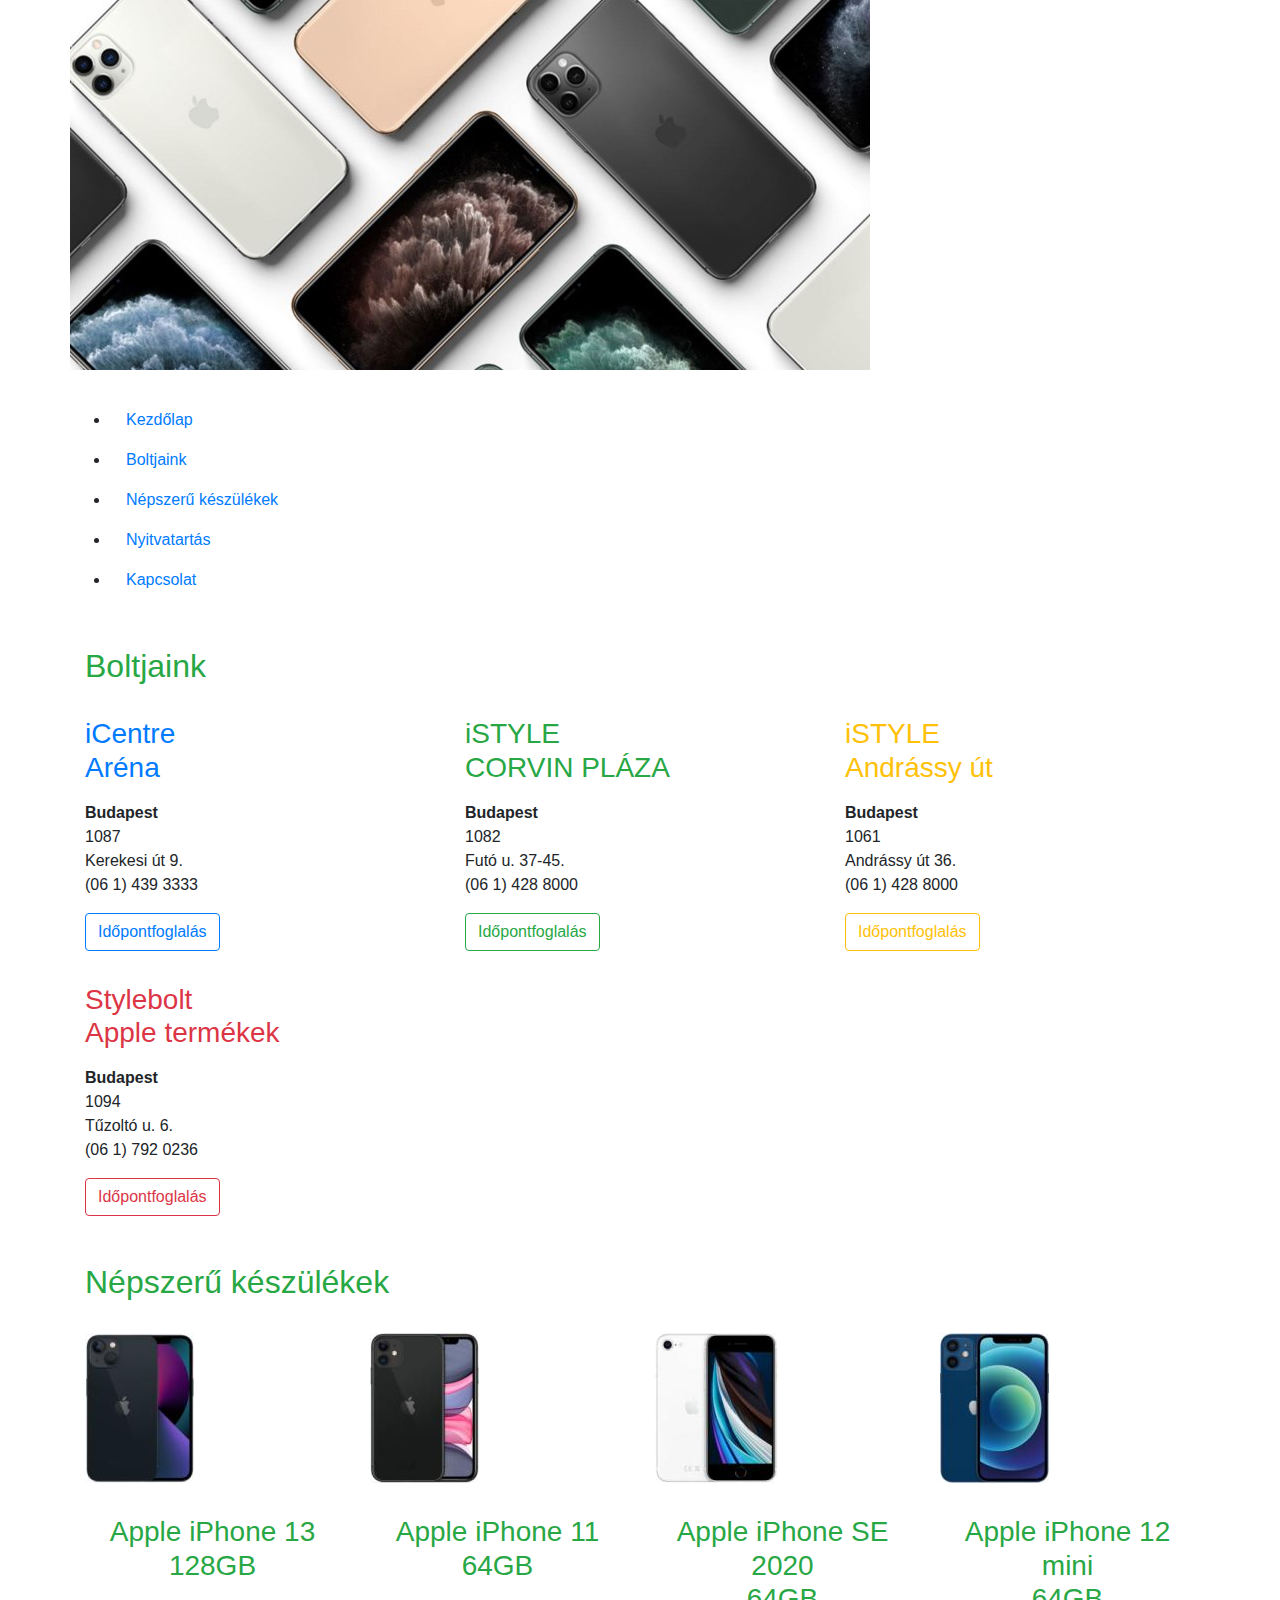
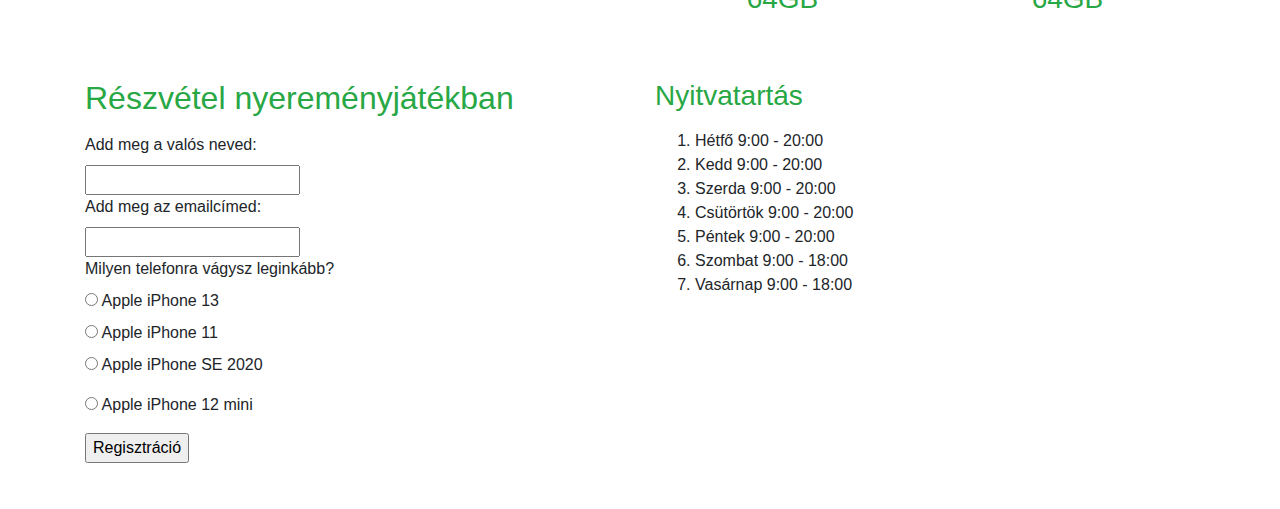
==== index.html @ a99d9c47 "Fejléckép elhelyezése" ====
<!DOCTYPE html>
<html lang="hu">
<head>
	<meta charset="UTF-8">
	<meta http-equiv="X-UA-Compatible" content="IE=edge">
	<meta name="viewport" content="width=device-width, initial-scale=1.0">
	<title>i4ever | Kezdőlap</title>
	<link rel="stylesheet" href="css/bootstrap.min.css">
	<link rel="stylesheet" href="css/sajat.css">
	<script src="js/jquery.min.js"></script>
	<script src="js/popper.min.js"></script>
	<script src="js/bootstrap.min.js"></script>
</head>
<body>
	

<header>
	<div class="container" id="kezdolap">
		<div class="row"> 
			<img src="kepek/fejleckep.jpg" alt="Fejléc" class="img-fluid">
		</div>
	</div>
	<div class="container">
		<div class="row">
			<div class="col-sm-12">
				<!-- Fejléc szöveg helye -->
			</div>
		</div>
	</div>
</header>

<nav>
	<div class="container">
		<div class="row">
			<ul>
				<li class="nav-item">
					<a class="nav-link" href="index.html">Kezdőlap</a>
				</li>
				<li class="nav-item">
					<a class="nav-link" href="index.html">Boltjaink</a>
				</li>			
				<li class="nav-item">
					<a class="nav-link" href="index.html">Népszerű készülékek</a>
				</li>
				<li class="nav-item">
					<a class="nav-link" href="index.html">Nyitvatartás</a>
				</li>			
				<li class="nav-item">
					<a class="nav-link" href="index.html">Kapcsolat</a>
				</li>
			</ul>
		</div>
	</div>
</nav>


<section>
	<div class="container">
		<div class="row">
			<div class="col-sm-12">
				<h2 class="text-success my-3">Boltjaink</h2>
			</div>				
			<div class="col-sm-4 col-md-4">
				<h3 class="text-primary my-3">iCentre<br />Aréna</h3>
				<address>
					<strong>Budapest</strong><br />
					1087<br />
					Kerekesi út 9.<br />
					(06 1) 439 3333<br />
				</address>
				<button type="button" class="btn btn-outline-primary mb-3">Időpontfoglalás</button>
			</div>	
			<div class="col-sm-4 col-md-4">
				<h3 class="text-success my-3">iSTYLE<br />CORVIN PLÁZA</h3>
				<address>
					<strong>Budapest</strong><br />
					1082<br />
					Futó u. 37-45.<br />
					(06 1) 428 8000<br />
				</address>
				<button type="button" class="btn btn-outline-success mb-3">Időpontfoglalás</button>
			</div>		
			<div class="col-sm-4 col-md-4">
				<h3 class="text-warning my-3">iSTYLE<br />Andrássy út</h3>
				<address>
					<strong>Budapest</strong><br />
					1061<br />
					 Andrássy út 36.<br />
					(06 1) 428 8000<br />
				</address>
				<button type="button" class="btn btn-outline-warning mb-3">Időpontfoglalás</button>
			</div>
			<div class="col-sm-4 col-md-4">
				<h3 class="text-danger my-3">Stylebolt<br />Apple termékek</h3>
				<address>
					<strong>Budapest</strong><br />
					1094<br />
					Tűzoltó u. 6.<br />
					 (06 1) 792 0236<br />
				</address>
				<button type="button" class="btn btn-outline-danger mb-3">Időpontfoglalás</button>
			</div>	
		</div>
	</div>
</section>

<section>
	<div class="container">
		<div class="row">
			<div class="col-sm-12">
				<h2 class="text-success my-3">Népszerű készülékek</h2>
			</div>			
			<div class="col-sm-3 mb-3">
				<figure>
					<img src="./kepek/001_apple-iphone-13-128gb.jpg" class="img-fluid my-3">
					<figcaption><h3 class="text-success text-center my-3">Apple iPhone 13<br />128GB</h3></figcaption>
				</figure>
			</div>
			<div class="col-sm-3 mb-3">
				<figure>
					<img src="./kepek/002_apple-iphone-11-64gb.jpg" class="img-fluid my-3">
					<figcaption><h3 class="text-success text-center my-3">Apple iPhone 11<br />64GB</h3></figcaption>
				</figure>
			</div>
			<div class="col-sm-3 mb-3">
				<figure>
					<img src="./kepek/003_apple-iphone-se-2020-64gb.jpg" class="img-fluid my-3">
					<figcaption><h3 class="text-success text-center my-3">Apple iPhone SE 2020<br />64GB</h3></figcaption>
				</figure>
			</div>
			<div class="col-sm-3 mb-3">
				<figure>
					<img src="./kepek/004_apple-iphone-12-mini-64gb.jpg" class="img-fluid my-3">
					<figcaption><h3 class="text-success text-center my-3">Apple iPhone 12 mini<br />64GB</h3></figcaption>
				</figure>
			</div>
		</div>
	</div>
</section>

<section>
	<div class="container">
		<div class="row">
			<div class="col-sm-6">
				<h2 class="text-success my-3">Részvétel nyereményjátékban</h2>
				<label for="emailcim">Add meg a valós neved:</label><br />
				<input type="email" id="emailcim" name="emailcim"><br />
				<label for="neved">Add meg az emailcímed:</label><br />
				<input type="email" id="neved" name="neved"><br />
				<label for="tipus">Milyen telefonra vágysz leginkább?</label><br />
				<label>
					<input type="radio" name="hirlevel" value="apple_iphone_13">
					Apple iPhone 13
				</label><br />
				<label>
					<input type="radio" name="hirlevel" value="apple_iphone_11">
					Apple iPhone 11
				</label><br />
				<label class="mb-3">
					<input  type="radio" name="hirlevel" value="apple_iphone_se_2020">
					Apple iPhone SE 2020
				</label><br />
				<label class="mb-3">
					<input  type="radio" name="hirlevel" value="apple_iphone_12_mini">
					Apple iPhone 12 mini
				</label><br />				
				<input class="mb-3" type="submit" class="mb-3" value="Regisztráció">
			</div>	
			<div class="col-sm-6">
				<h3 class="text-success my-3">Nyitvatartás</h3>
				<ol>
					<li>Hétfő 9:00 - 20:00</li>
					<li>Kedd 9:00 - 20:00</li>
					<li>Szerda 9:00 - 20:00</li>
					<li>Csütörtök 9:00 - 20:00</li>
					<li>Péntek 9:00 - 20:00</li>
					<li>Szombat 9:00 - 18:00</li>
					<li>Vasárnap 9:00 - 18:00</li>
				</ol>				
			</div>		
		</div>
	</div>
</section>

<footer>
	<div class="container">
		<div class="row">
			<div class="col-sm-12">
				<!-- Az oldal készítője és dátum helye -->
			</div>
		</div>
	</div>
</footer>
</body>
</html>
---- css/sajat.css ----
html {
    overflow: -moz-scrollbars-vertical; 
    overflow-y: scroll;
}

.row, .jumbotron{
	background-color: rgba(255,255,255,0.6);			
	margin-bottom: 15px;
	border-radius: 0px;
}

/* Innen kezd a stíluslap beállításait! */
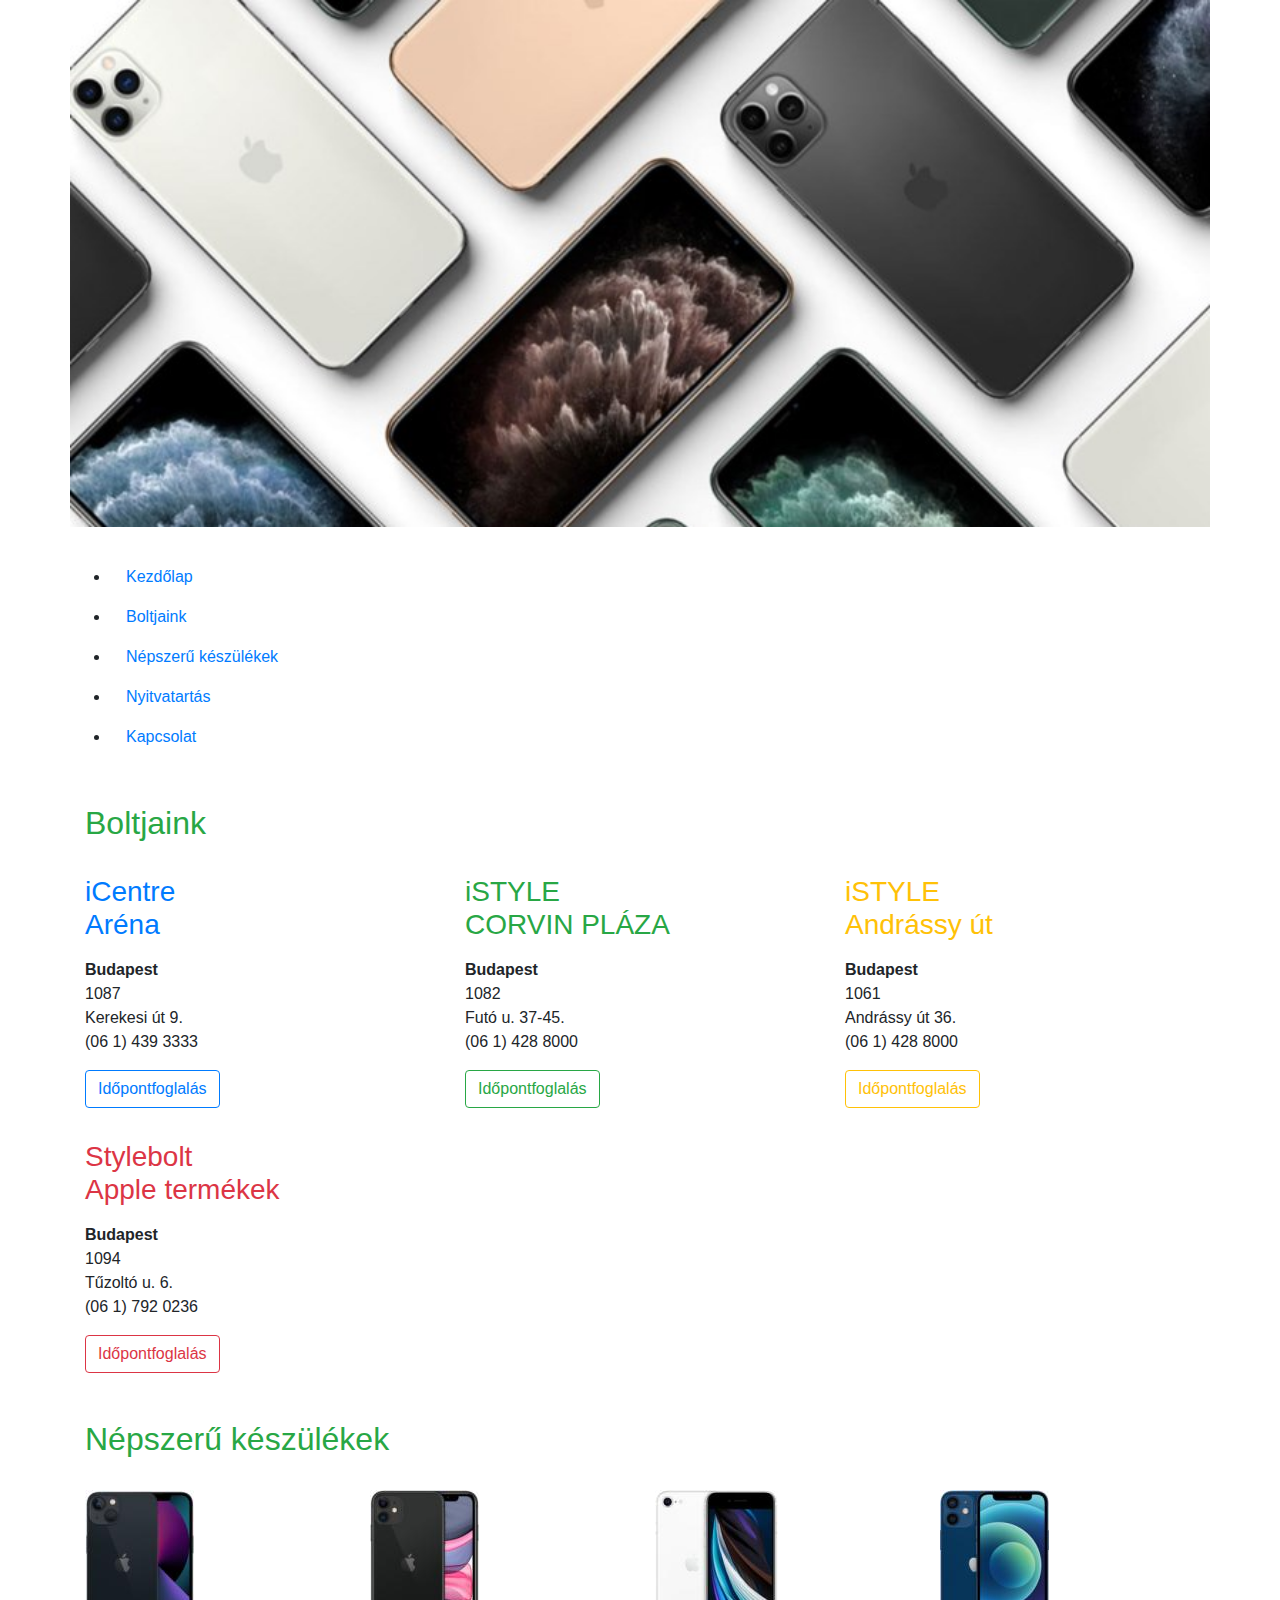
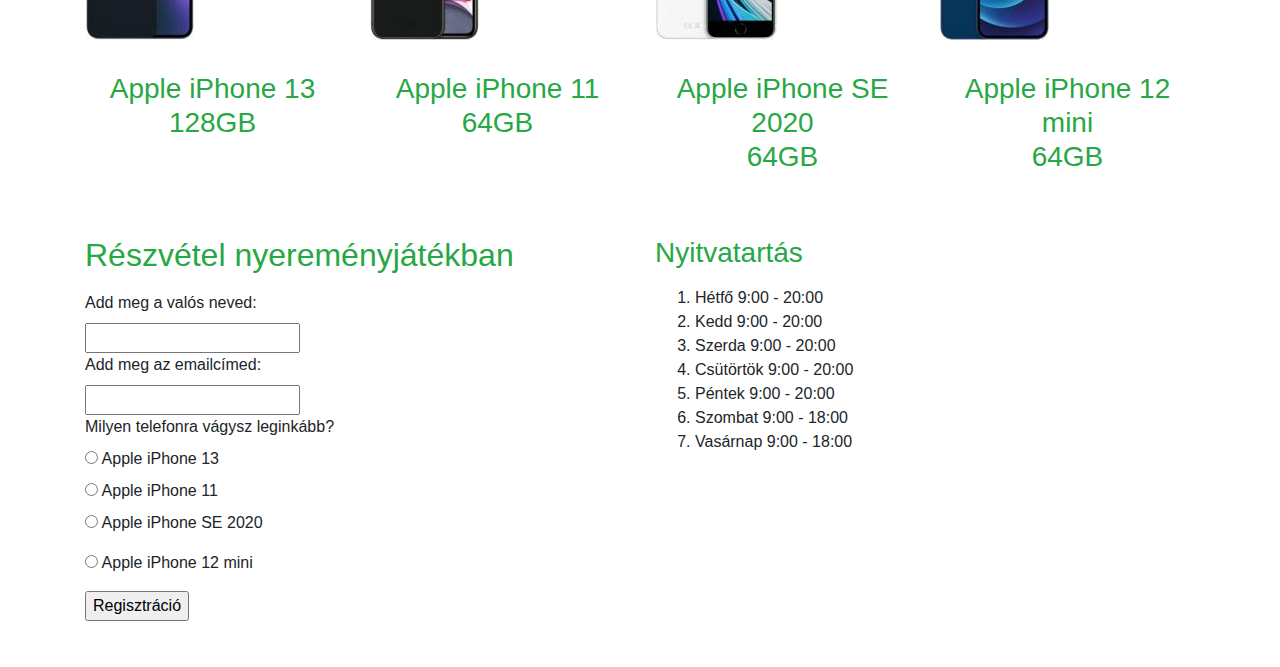
==== commit 32adbdcc: "Fejléckép szélesség beállítása" ====
--- a/index.html
+++ b/index.html
@@ -17,7 +17,7 @@
 <header>
 	<div class="container" id="kezdolap">
 		<div class="row"> 
-			<img src="kepek/fejleckep.jpg" alt="Fejléc" class="img-fluid">
+			<img src="kepek/fejleckep.jpg" alt="Fejléc" class="img-fluid" style="width: 100%;">
 		</div>
 	</div>
 	<div class="container">
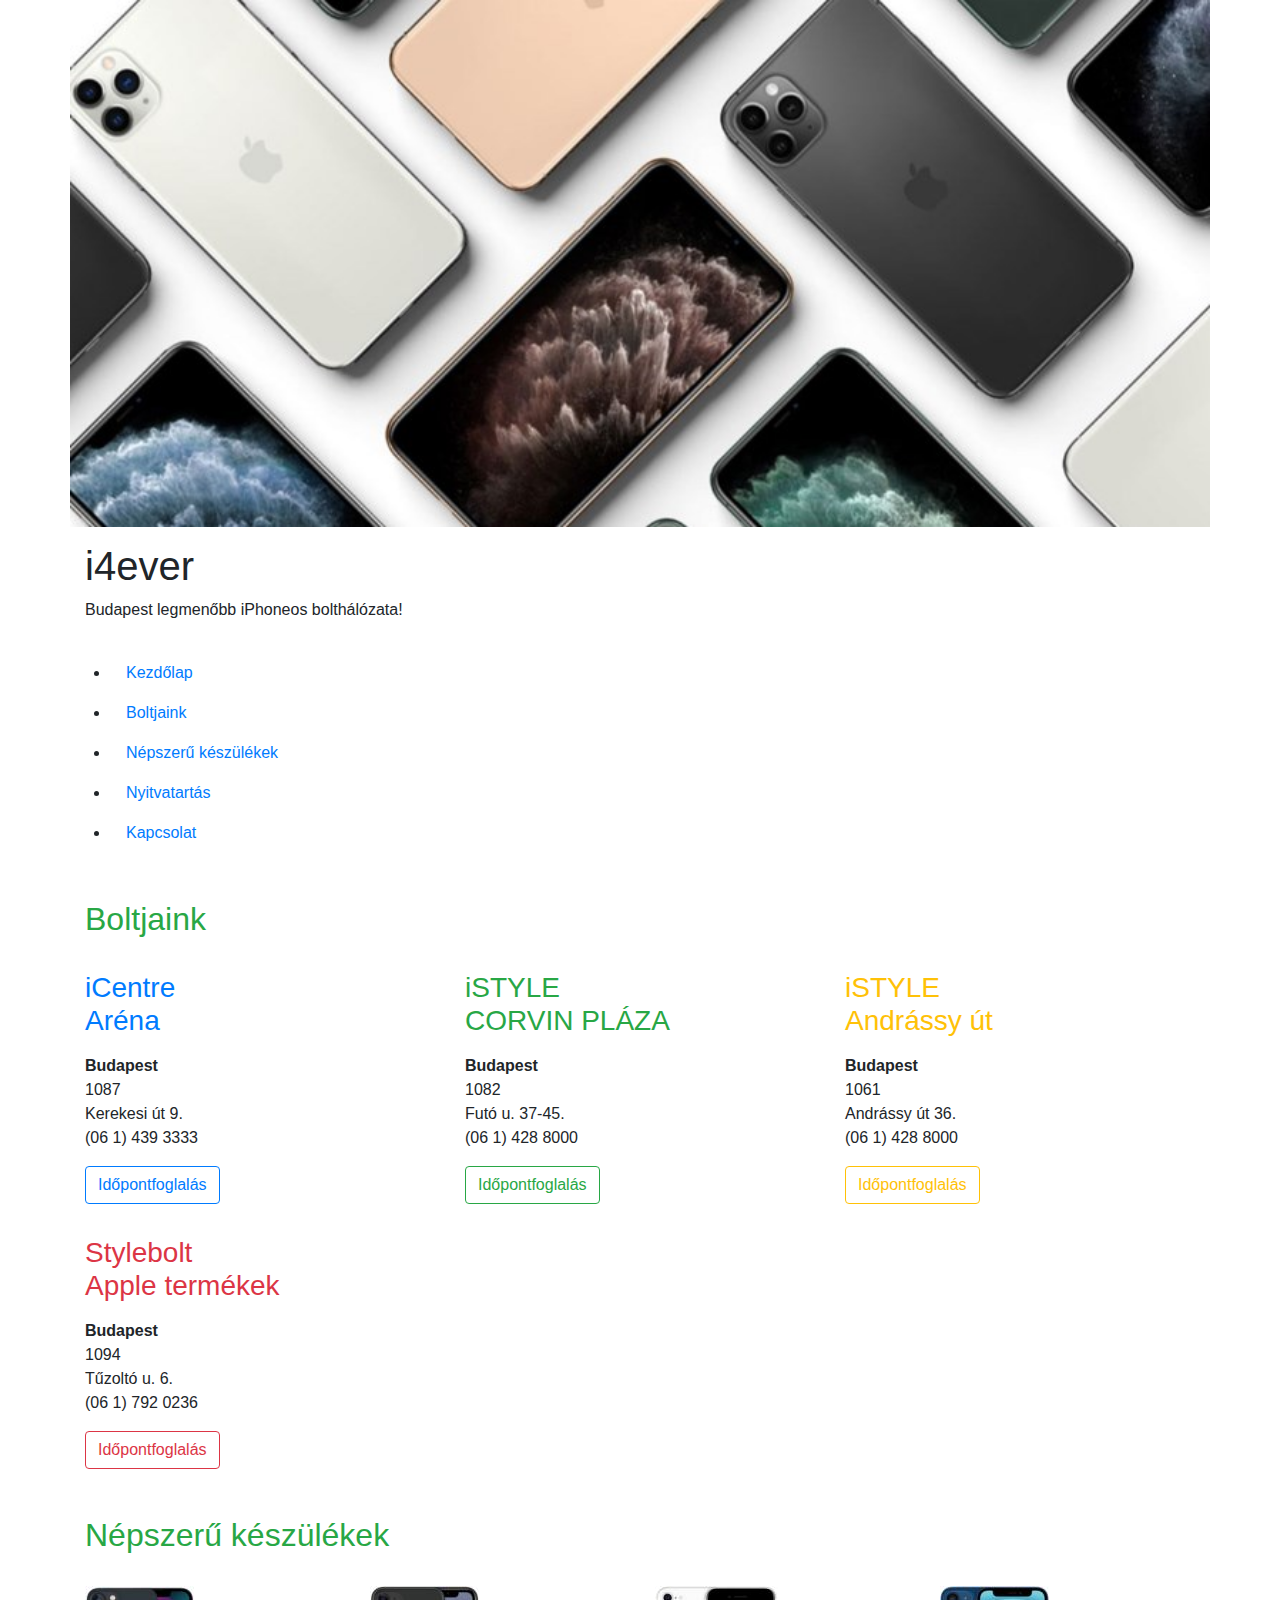
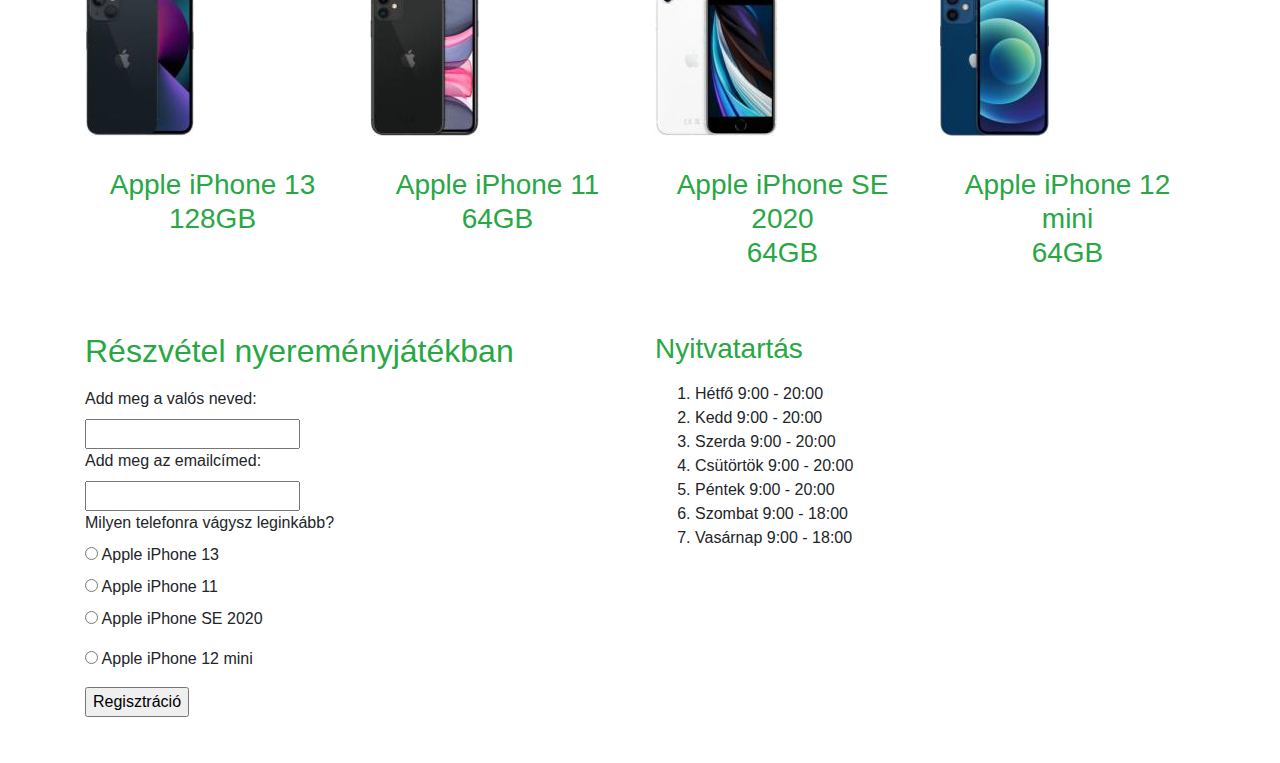
==== commit 9b605ac7: "Fejléc szövegének beállítása" ====
--- a/index.html
+++ b/index.html
@@ -23,7 +23,8 @@
 	<div class="container">
 		<div class="row">
 			<div class="col-sm-12">
-				<!-- Fejléc szöveg helye -->
+				<h1>i4ever</h1>
+				<p>Budapest legmenőbb iPhoneos bolthálózata!</p>
 			</div>
 		</div>
 	</div>
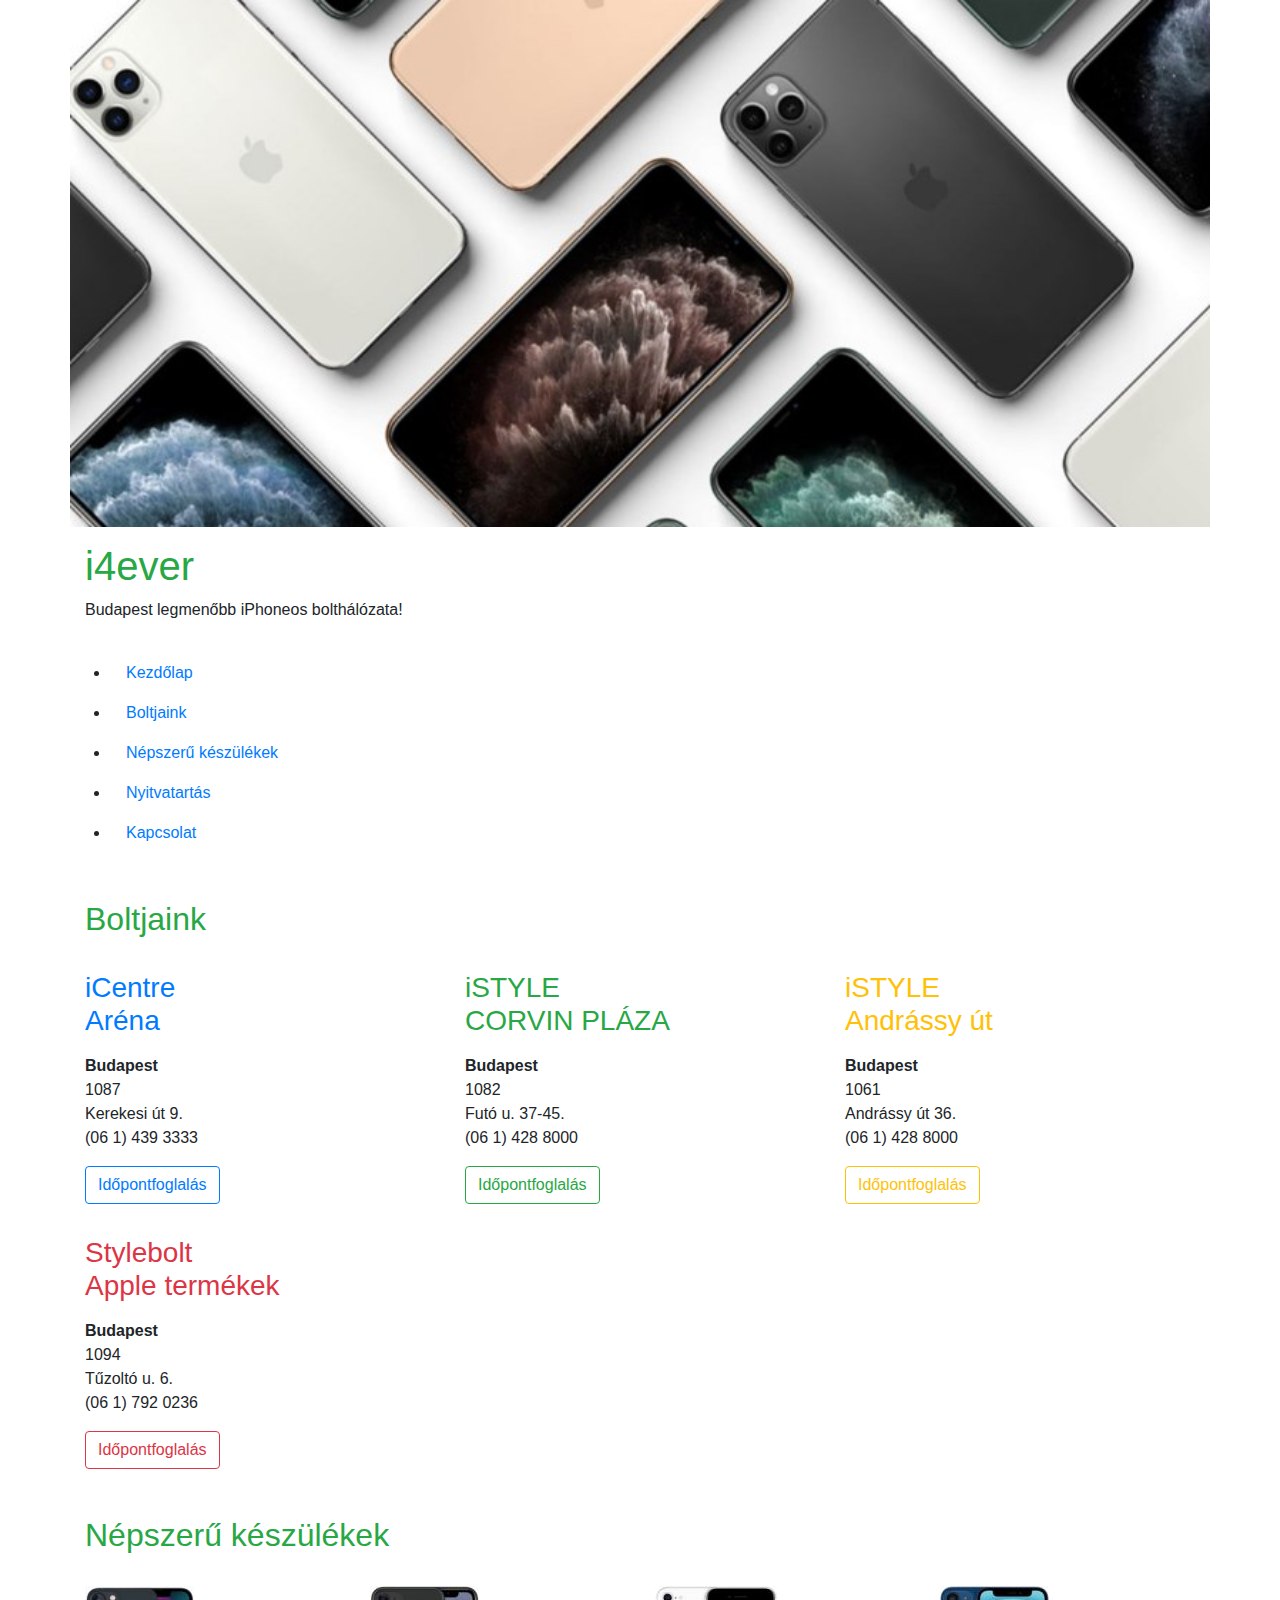
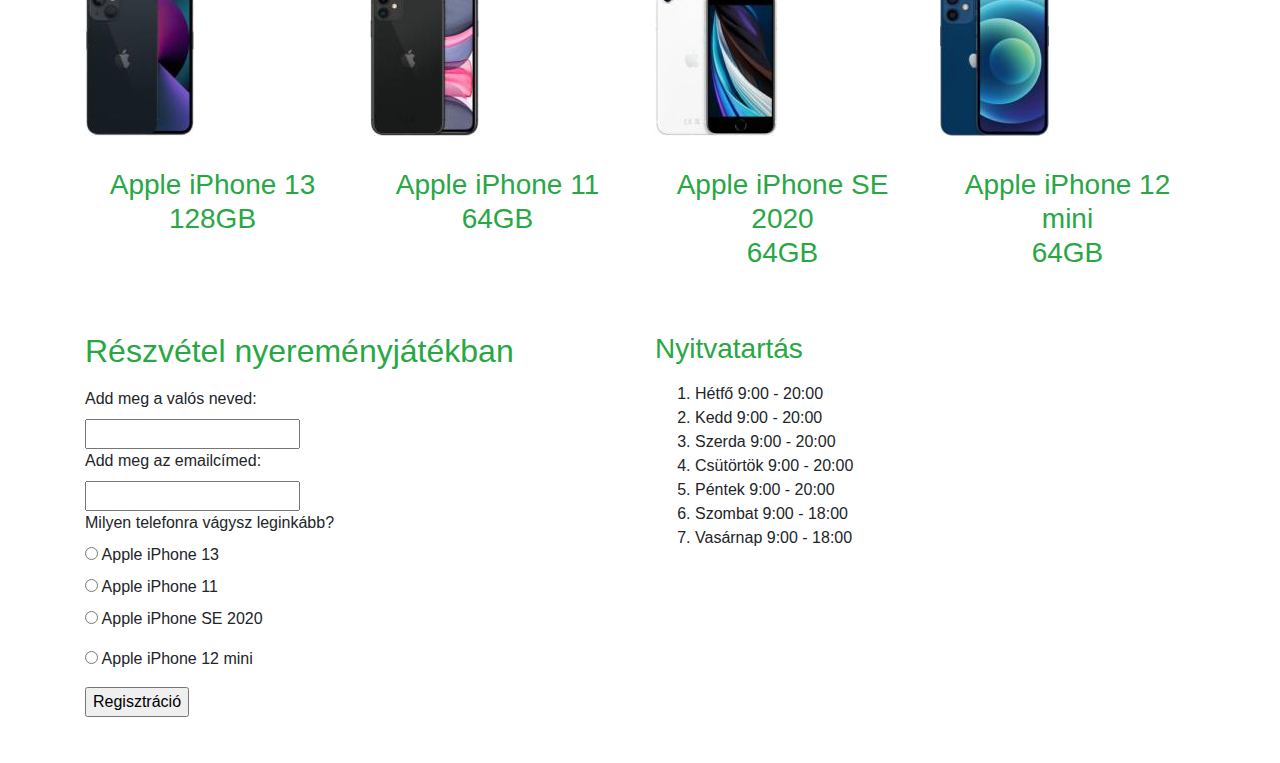
==== commit c9a4d2ad: "fejléc címsor színe" ====
--- a/index.html
+++ b/index.html
@@ -23,7 +23,7 @@
 	<div class="container">
 		<div class="row">
 			<div class="col-sm-12">
-				<h1>i4ever</h1>
+				<h1 class="text-success">i4ever</h1>
 				<p>Budapest legmenőbb iPhoneos bolthálózata!</p>
 			</div>
 		</div>
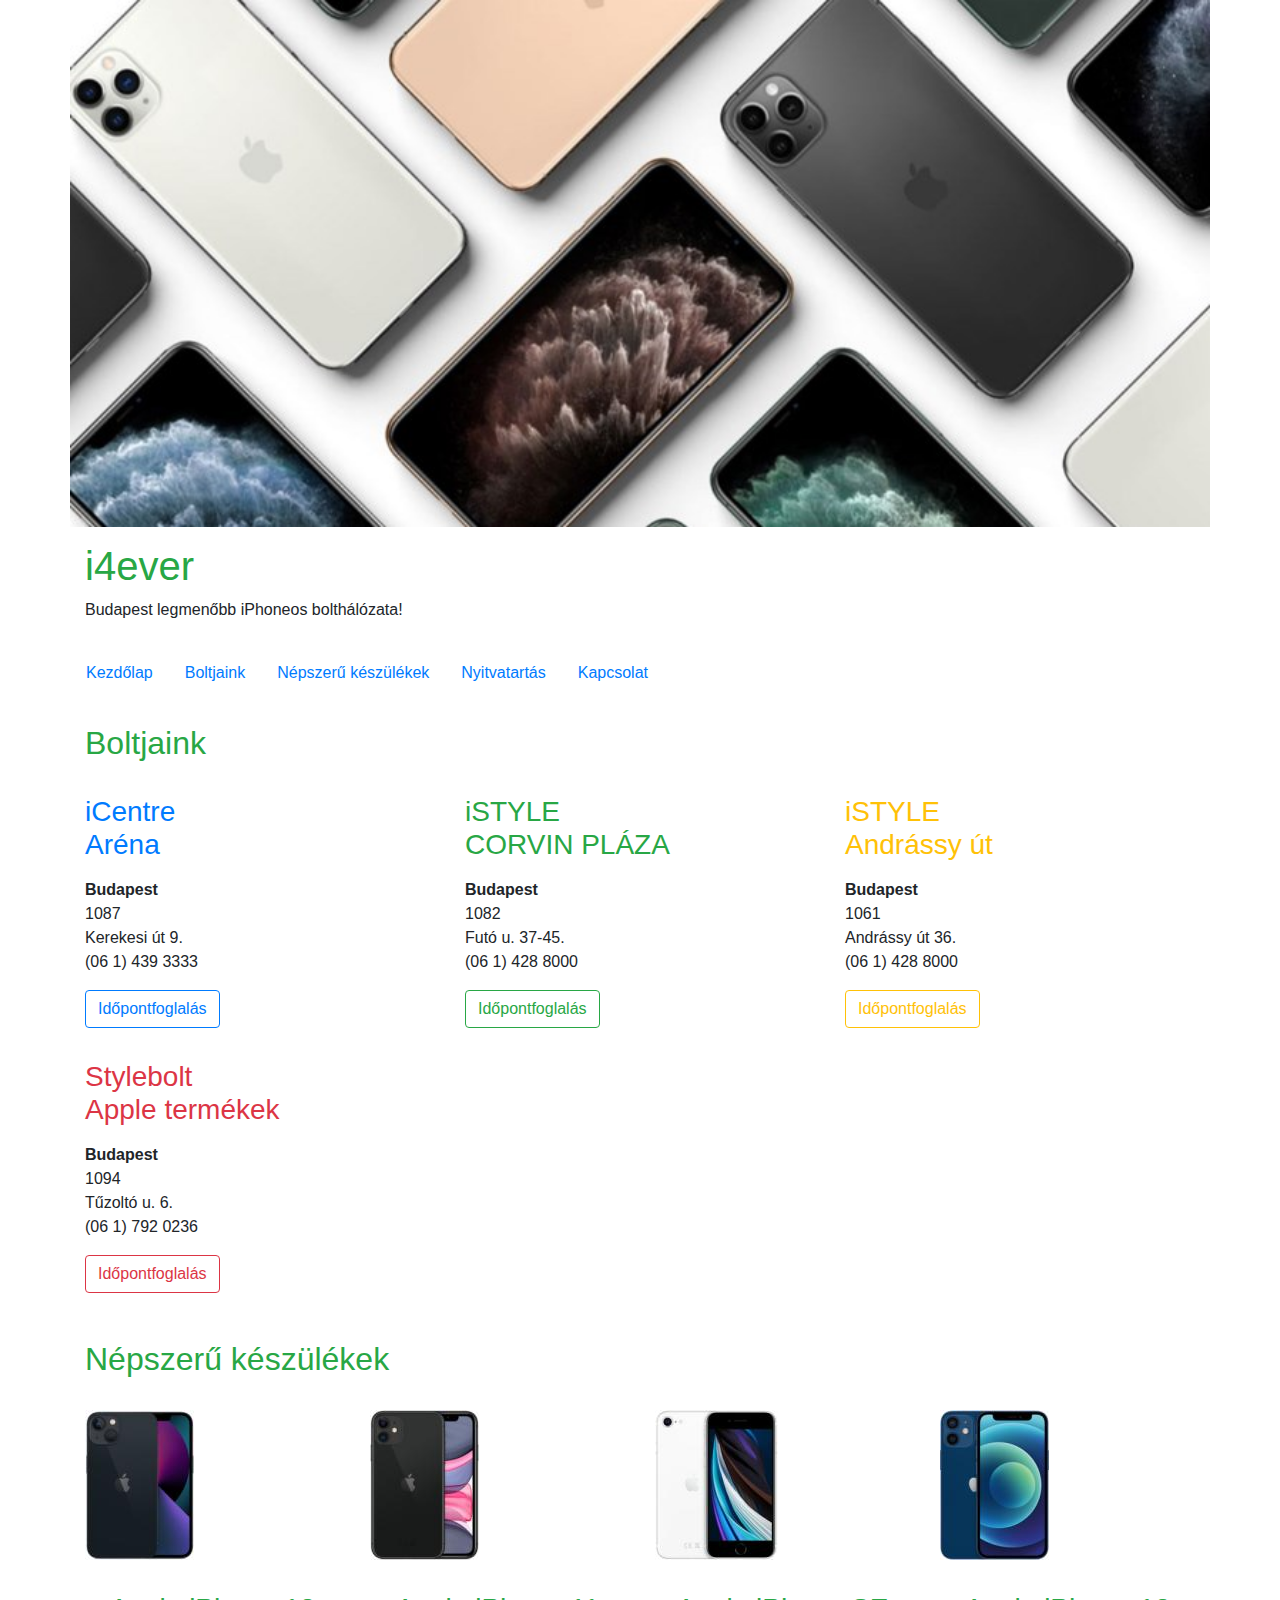
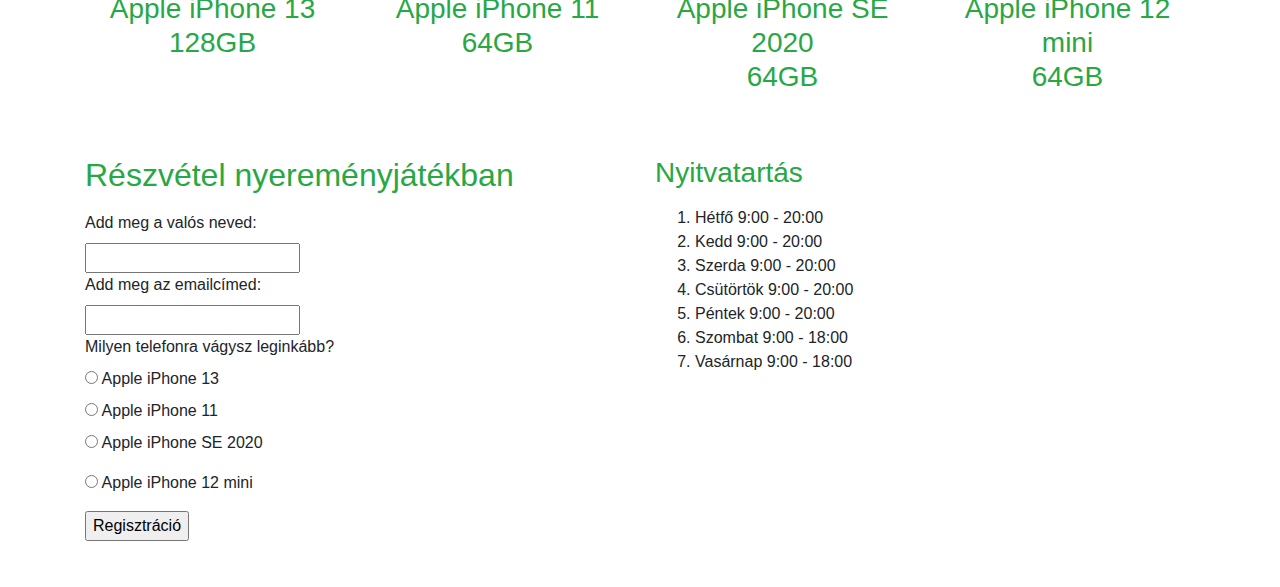
==== commit abd8ac76: "Menü stílusosztály hozzáadása" ====
--- a/index.html
+++ b/index.html
@@ -33,7 +33,7 @@
 <nav>
 	<div class="container">
 		<div class="row">
-			<ul>
+			<ul class="nav">
 				<li class="nav-item">
 					<a class="nav-link" href="index.html">Kezdőlap</a>
 				</li>
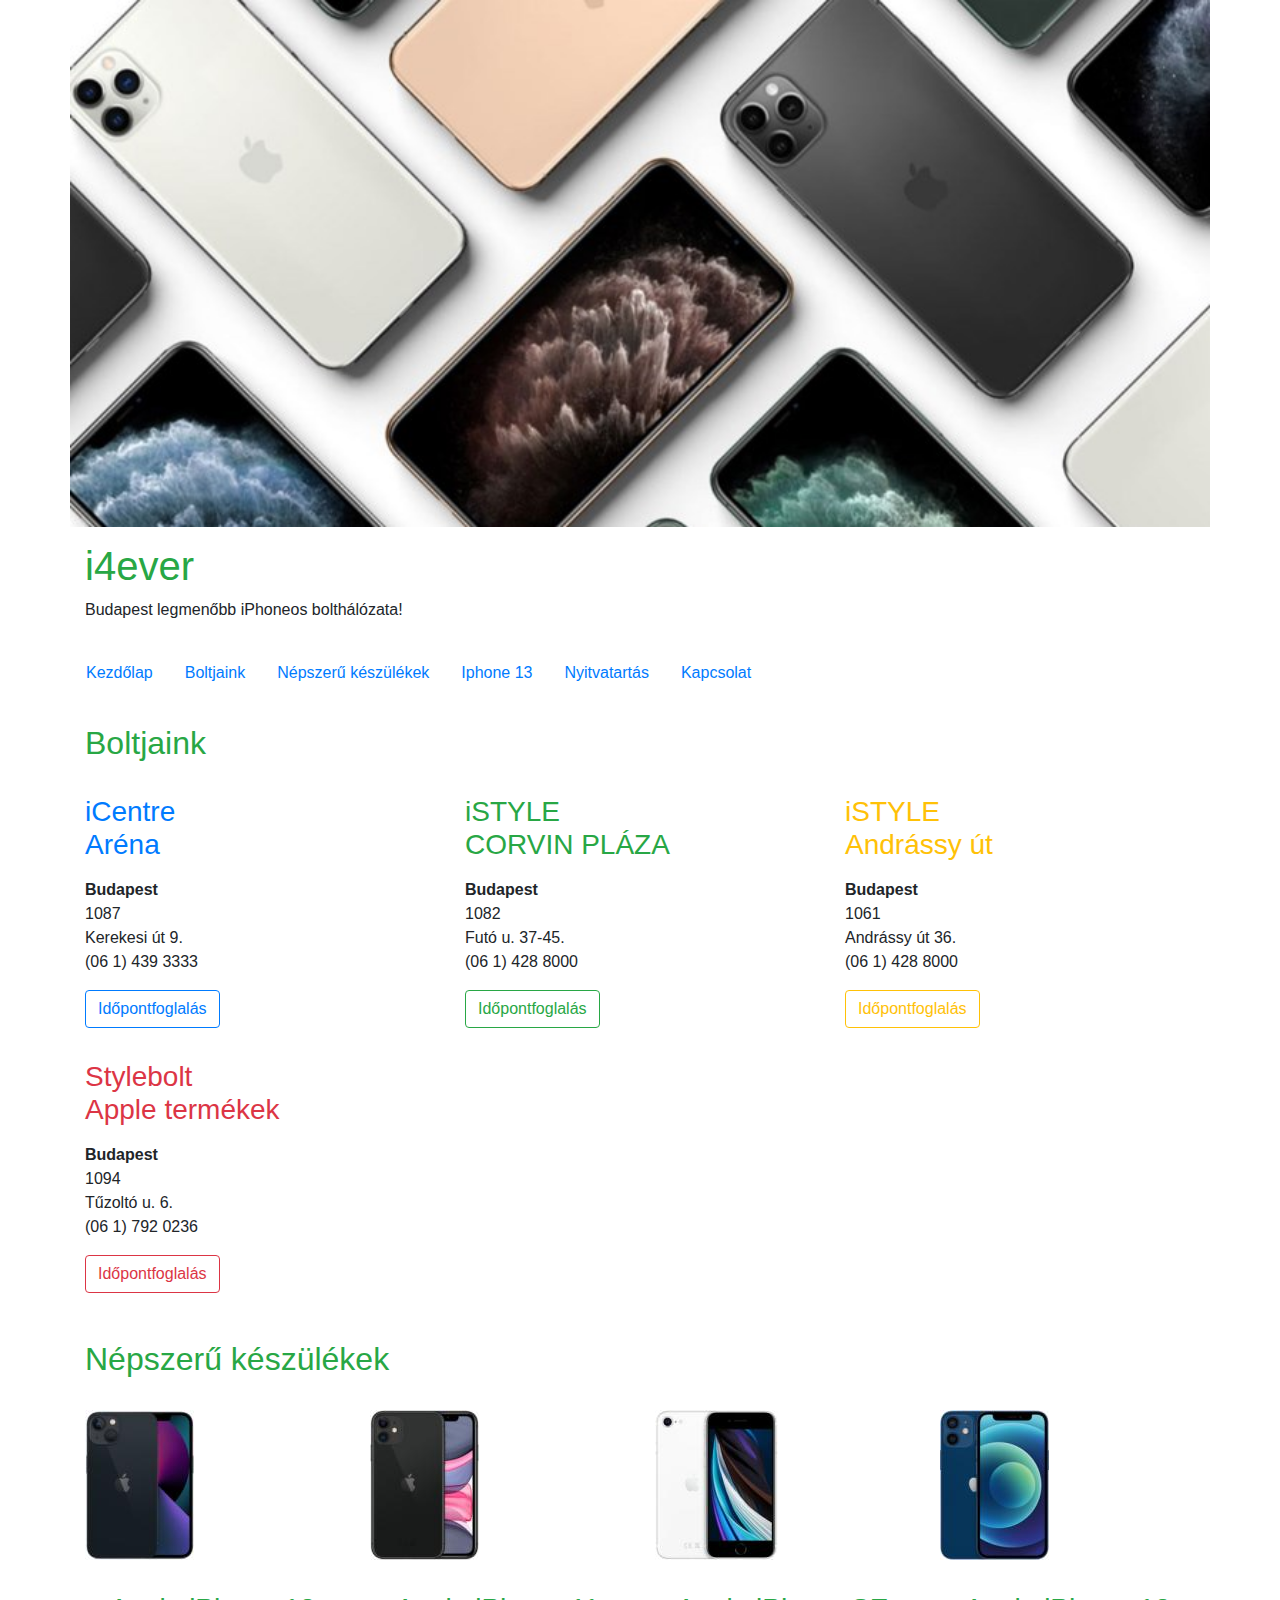
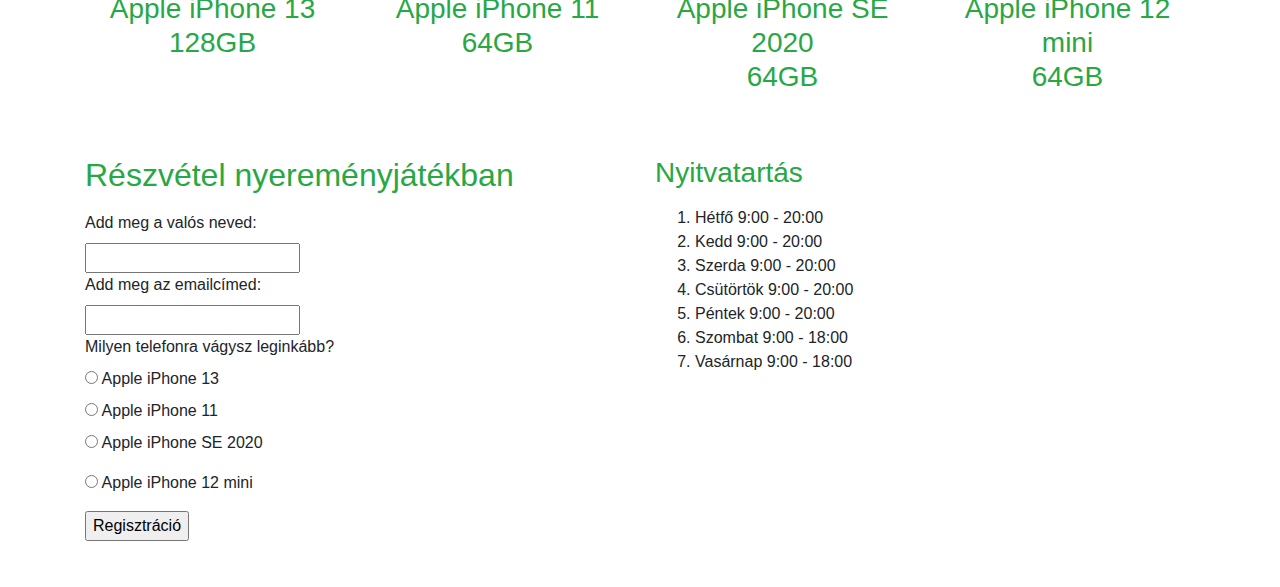
==== commit 41375b8a: "iphone 13 link" ====
--- a/index.html
+++ b/index.html
@@ -43,6 +43,9 @@
 				<li class="nav-item">
 					<a class="nav-link" href="index.html">Népszerű készülékek</a>
 				</li>
+				<li class="nav-item">
+					<a class="nav-link" href="iphone_13.html" target="_blank">Iphone 13</a>
+				</li>	
 				<li class="nav-item">
 					<a class="nav-link" href="index.html">Nyitvatartás</a>
 				</li>			
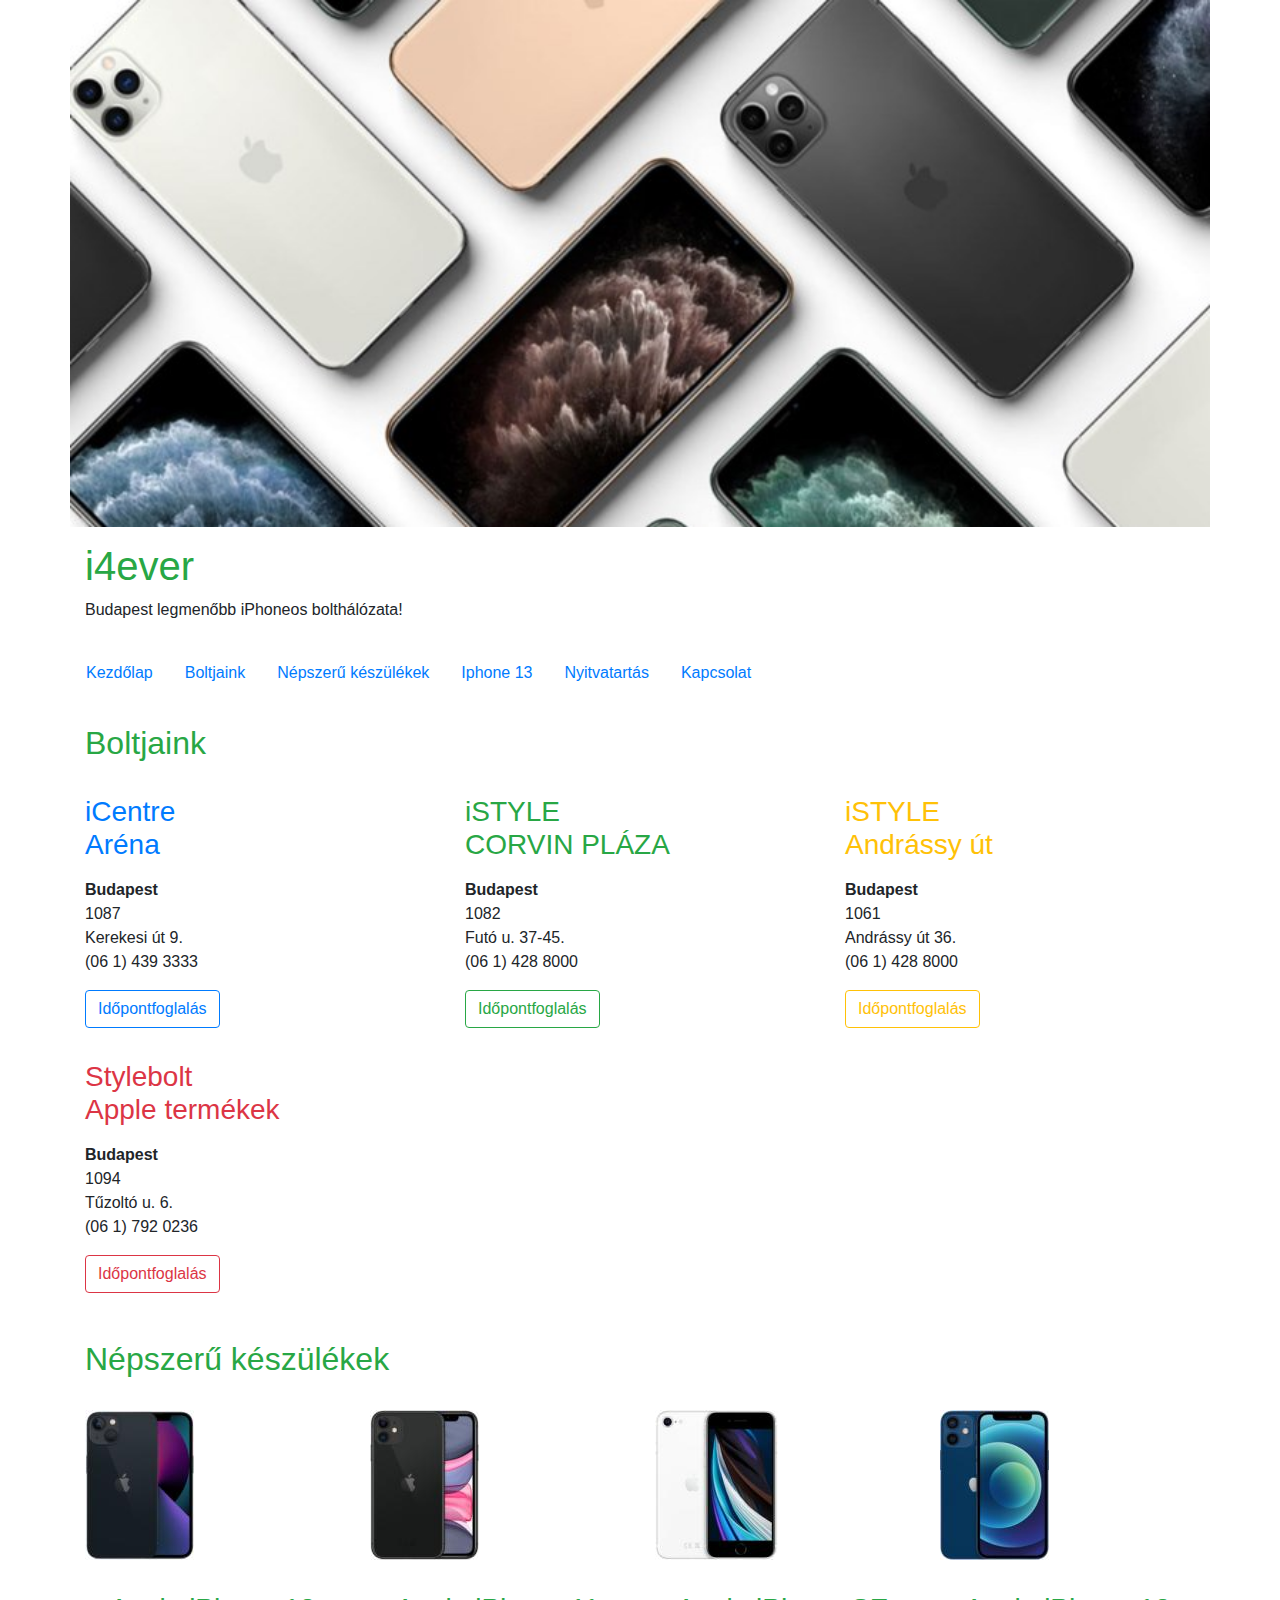
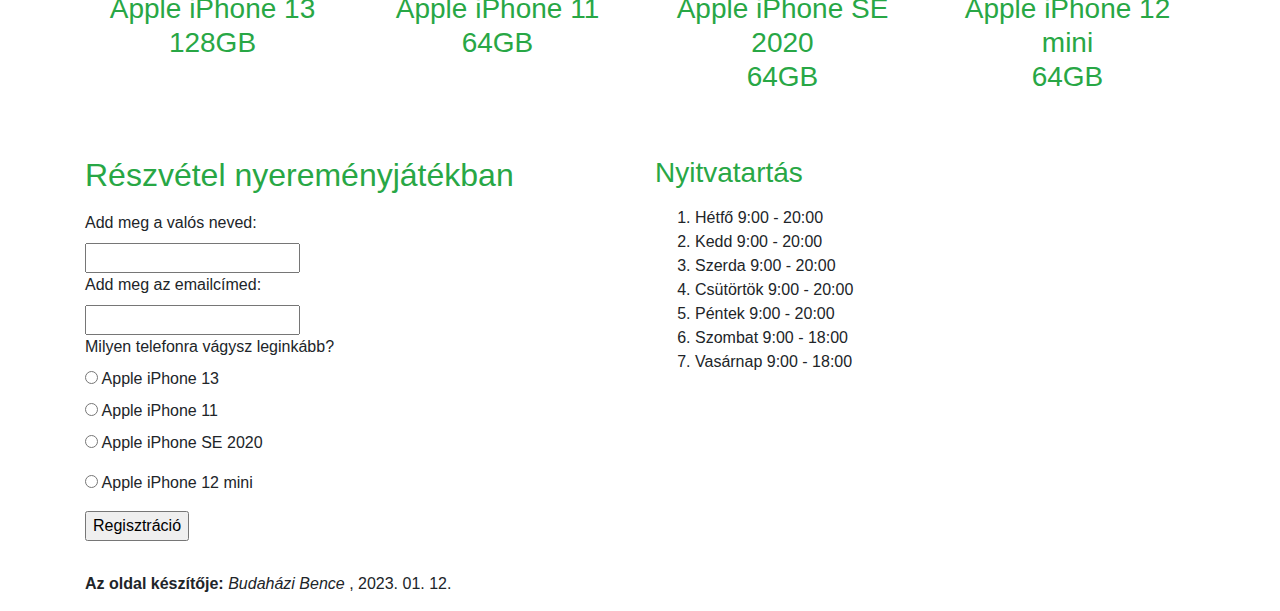
==== commit 6a8e98b1: "Oldal készítőjének adatai" ====
--- a/index.html
+++ b/index.html
@@ -35,22 +35,22 @@
 		<div class="row">
 			<ul class="nav">
 				<li class="nav-item">
-					<a class="nav-link" href="index.html">Kezdőlap</a>
+					<a class="nav-link" href="index.html#kezdolap">Kezdőlap</a>
 				</li>
 				<li class="nav-item">
-					<a class="nav-link" href="index.html">Boltjaink</a>
+					<a class="nav-link" href="index.html#boltjaink">Boltjaink</a>
 				</li>			
 				<li class="nav-item">
-					<a class="nav-link" href="index.html">Népszerű készülékek</a>
+					<a class="nav-link" href="index.html#nepszeru_keszulekek">Népszerű készülékek</a>
 				</li>
 				<li class="nav-item">
 					<a class="nav-link" href="iphone_13.html" target="_blank">Iphone 13</a>
 				</li>	
 				<li class="nav-item">
-					<a class="nav-link" href="index.html">Nyitvatartás</a>
+					<a class="nav-link" href="index.html#nyitvatartas">Nyitvatartás</a>
 				</li>			
 				<li class="nav-item">
-					<a class="nav-link" href="index.html">Kapcsolat</a>
+					<a class="nav-link" href="index.html#kapcsolat">Kapcsolat</a>
 				</li>
 			</ul>
 		</div>
@@ -58,7 +58,7 @@
 </nav>
 
 
-<section>
+<section id="boltjaink">
 	<div class="container">
 		<div class="row">
 			<div class="col-sm-12">
@@ -108,7 +108,7 @@
 	</div>
 </section>
 
-<section>
+<section id="nepszeru_keszulekek">
 	<div class="container">
 		<div class="row">
 			<div class="col-sm-12">
@@ -170,7 +170,7 @@
 				</label><br />				
 				<input class="mb-3" type="submit" class="mb-3" value="Regisztráció">
 			</div>	
-			<div class="col-sm-6">
+			<div class="col-sm-6" id="nyitvatartas">
 				<h3 class="text-success my-3">Nyitvatartás</h3>
 				<ol>
 					<li>Hétfő 9:00 - 20:00</li>
@@ -186,11 +186,11 @@
 	</div>
 </section>
 
-<footer>
+<footer id="kapcsolat">
 	<div class="container">
 		<div class="row">
 			<div class="col-sm-12">
-				<!-- Az oldal készítője és dátum helye -->
+				<strong>Az oldal készítője:</strong> <em>Budaházi Bence</em> , 2023. 01. 12.
 			</div>
 		</div>
 	</div>
